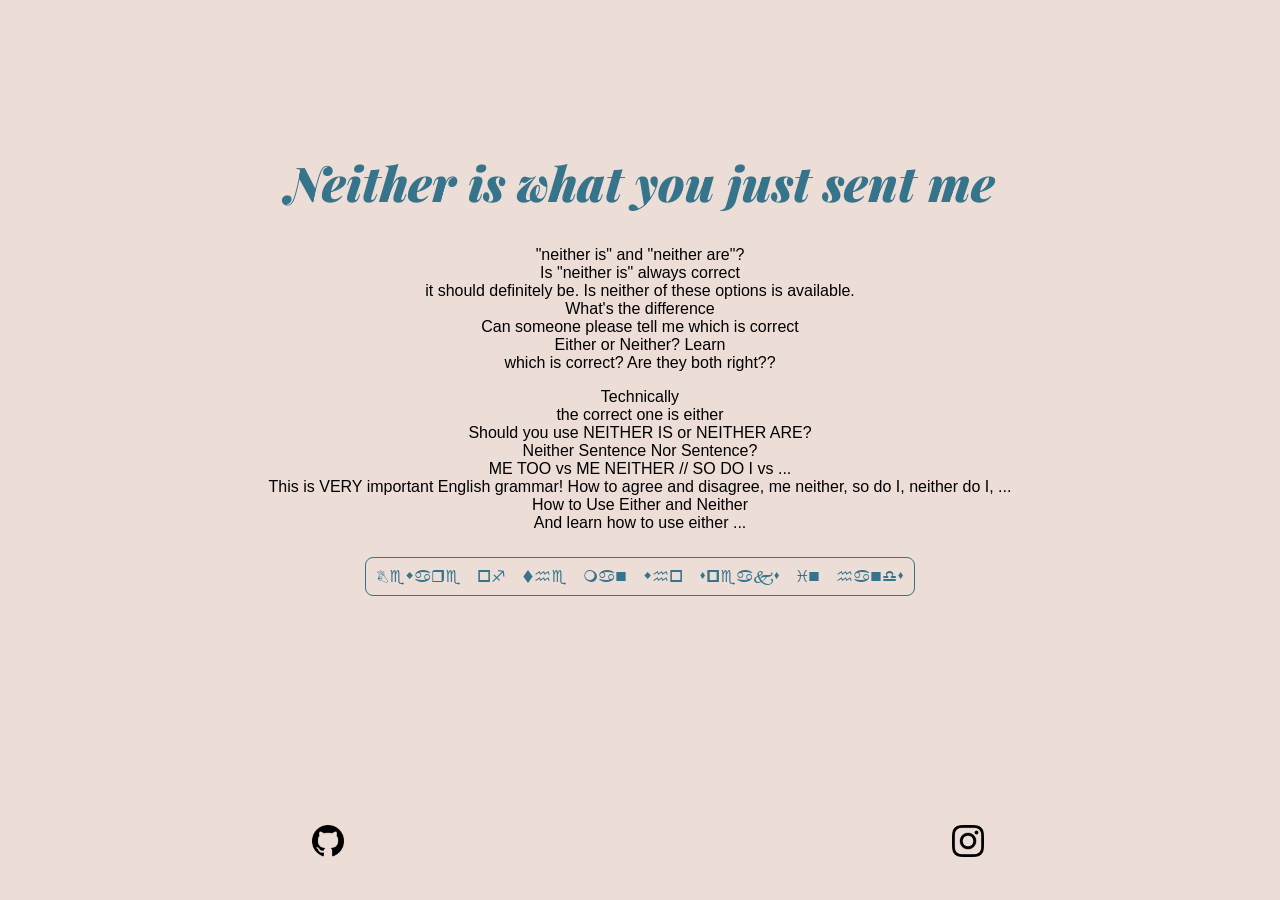
==== index.html @ 2875f106 "Update index.html" ====
<!DOCTYPE html>
<html lang="en-US">
  <head>
    <!-- your metadata goes here in the "head" -->
    <title>Neither is what you just sent me</title>
    <meta name="author" content="Moiz">
    <meta name="description" content="net.art">
    <link rel="icon" href="images/favicon.png">

    <!-- metadata for mobile devices -->
    <meta name="viewport" content="width=device-width, initial-scale=1">
    <meta name="theme-color" content="#ffffff">
    <link rel="apple-touch-icon" href="images/icon.png">
    <meta name="apple-mobile-web-app-capable" content="yes">
    <meta name="apple-mobile-web-app-status-bar-style" content="default">

    <!-- "open graph" metadata for social media posts -->
    <meta property="og:title" content="Your Page Title">
    <meta property="og:description" content="What's this page about?">
    <meta property="og:image" content="https://website.com/images/splash.png">
    <meta property="og:url" content="https://website.com">
    <meta property="og:type" content="website">

    <link rel="stylesheet" href="css/fonts.css">
    <link rel="stylesheet" href="css/styles.css">
  </head>
  <body>
    <!-- you page's content goes here in the body -->
    <h1 id="main-title">Neither is what you just sent me</h1>

    <p id="comic-sans-paragraph">
      "neither is" and "neither are"? <br>
      Is "neither is" always correct <br>
      it should definitely be. Is neither of these options is available. <br>
      What's the difference <br>
      Can someone please tell me which is correct <br>
      Either or Neither? Learn <br>
      which is correct? Are they both right?? <br>
    </p>
    <p id="papyrus-paragraph">
      Technically <br>
      the correct one is either <br>
      Should you use NEITHER IS or NEITHER ARE? <br>
      Neither Sentence Nor Sentence?  <br>
      ME TOO vs ME NEITHER // SO DO I vs ... <br>
      This is VERY important English grammar! How to agree and disagree, me neither, so do I, neither do I, ... <br>
      How to Use Either and Neither <br>
      And learn how to use either ... <br>
    </p>

    <nav>
      <a class="boxy-link" href="https://undertale.fandom.com/wiki/W._D._Gaster">
        Beware of the man who speaks in hands
      </a>
    </nav>

    <footer>
      <a href="https://github.com/mkaga-cloud/">
        <img src="images/github.png" alt="github icon">
      </a>
      <a href="https://www.instagram.com/kagalwala_moiz/">
        <img src="images/instagram.png" alt="instagram icon">
      </a>
    </footer>

  </body>
</html>
---- css/fonts.css ----
@font-face {
    font-family: 'Papyrus';
    font-style: normal;
    font-weight: normal;
    src: url('fonts/papyrus-font/papyrus.ttf') format('ttf');
}
    
@font-face {
    font-family: 'Wingdings';
    font-style: normal;
    font-weight: normal;
    src: url('fonts/wingdings-webfont/wingding.woff') format('woff');
}
    
@font-face {
  font-display: swap;
  font-family: 'Playfair Display';
  font-style: normal;
  font-weight: 400;
  src: url('fonts/playfair-display-v39-latin-regular.woff2') format('woff2');
}

@font-face {
  font-display: swap;
  font-family: 'Playfair Display';
  font-style: italic;
  font-weight: 400;
  src: url('fonts/playfair-display-v39-latin-italic.woff2') format('woff2');
}

@font-face {
  font-display: swap;
  font-family: 'Playfair Display';
  font-style: normal;
  font-weight: 500;
  src: url('fonts/playfair-display-v39-latin-500.woff2') format('woff2');
}

@font-face {
  font-display: swap;
  font-family: 'Playfair Display';
  font-style: italic;
  font-weight: 500;
  src: url('fonts/playfair-display-v39-latin-500italic.woff2') format('woff2');
}

@font-face {
  font-display: swap;
  font-family: 'Playfair Display';
  font-style: normal;
  font-weight: 600;
  src: url('fonts/playfair-display-v39-latin-600.woff2') format('woff2');
}

@font-face {
  font-display: swap;
  font-family: 'Playfair Display';
  font-style: italic;
  font-weight: 600;
  src: url('fonts/playfair-display-v39-latin-600italic.woff2') format('woff2');
}

@font-face {
  font-display: swap;
  font-family: 'Playfair Display';
  font-style: normal;
  font-weight: 700;
  src: url('fonts/playfair-display-v39-latin-700.woff2') format('woff2');
}

@font-face {
  font-display: swap;
  font-family: 'Playfair Display';
  font-style: italic;
  font-weight: 700;
  src: url('fonts/playfair-display-v39-latin-700italic.woff2') format('woff2');
}

@font-face {
  font-display: swap;
  font-family: 'Playfair Display';
  font-style: normal;
  font-weight: 800;
  src: url('fonts/playfair-display-v39-latin-800.woff2') format('woff2');
}

@font-face {
  font-display: swap;
  font-family: 'Playfair Display';
  font-style: italic;
  font-weight: 800;
  src: url('fonts/playfair-display-v39-latin-800italic.woff2') format('woff2');
}

@font-face {
  font-display: swap;
  font-family: 'Playfair Display';
  font-style: normal;
  font-weight: 900;
  src: url('fonts/playfair-display-v39-latin-900.woff2') format('woff2');
}

@font-face {
  font-display: swap;
  font-family: 'Playfair Display';
  font-style: italic;
  font-weight: 900;
  src: url('fonts/playfair-display-v39-latin-900italic.woff2') format('woff2');
}
---- css/styles.css ----
:root {
  --accent-color: #35748a;
  --bg-color: #ecddd7;
}

body {
  background-color: var(--bg-color);
  font-family: Verdana, Arial, sans-serif;
  text-align: center;
}

a {
  color: var(--accent-color);
  text-decoration: none;
  font-family: 'Wingdings';
}

p1 {
  max-width: 50ch;
  margin: 0 auto;
  /* border: 1px dashed; */

  font-weight: 100;
  font-size: 1.3rem;
  line-height: 1.7rem;
  text-align: center;
}

p2 {
  max-width: 50ch;
  margin: 0 auto;
  /* border: 1px dashed; */

  font-weight: 100;
  font-size: 1.3rem;
  line-height: 1.7rem;
  text-align: center;
}

nav {
  display: flex;
  justify-content: center;

  margin-top: 17px;
  /* border: 1px dashed; */
}

@media (max-width: 450px) {
  nav {
    flex-direction: column;
    align-items: center;
  }
}

footer {
  position: fixed;
  bottom: 40px;

  display: flex;
  justify-content: space-around;

  width: 100vw;
  /* border: 1px dashed; */
}

footer img {
  width: 32px;
}

.boxy-link {
  margin: 8px;
  border: 1px solid;
  border-radius: 8px;
  padding: 10px;
  
  transition: transform 0.3s;
}

.boxy-link:hover {
  background-color: #ffffff;
  color: #000000;
  transform: translateY(-3px);
  font-family: Courier;
}

@keyframes fadeIn {
  100% {
    transform: translateY(0);
    opacity: 1;
  }
}

#main-title {
  margin-top: 150px;
  /* border: 1px dashed; */
  
  font-family: 'Playfair Display';
  font-weight: 900;
  font-size: 48px;
  font-style: italic;
  text-align: center;
  color: var(--accent-color);

  transform: translateY(10px);
  opacity: 0;

  animation: fadeIn 1s forwards 0.25s;
}

@media (max-width: 450px) {
  #main-title {
    margin-top: 50px;
  }
}
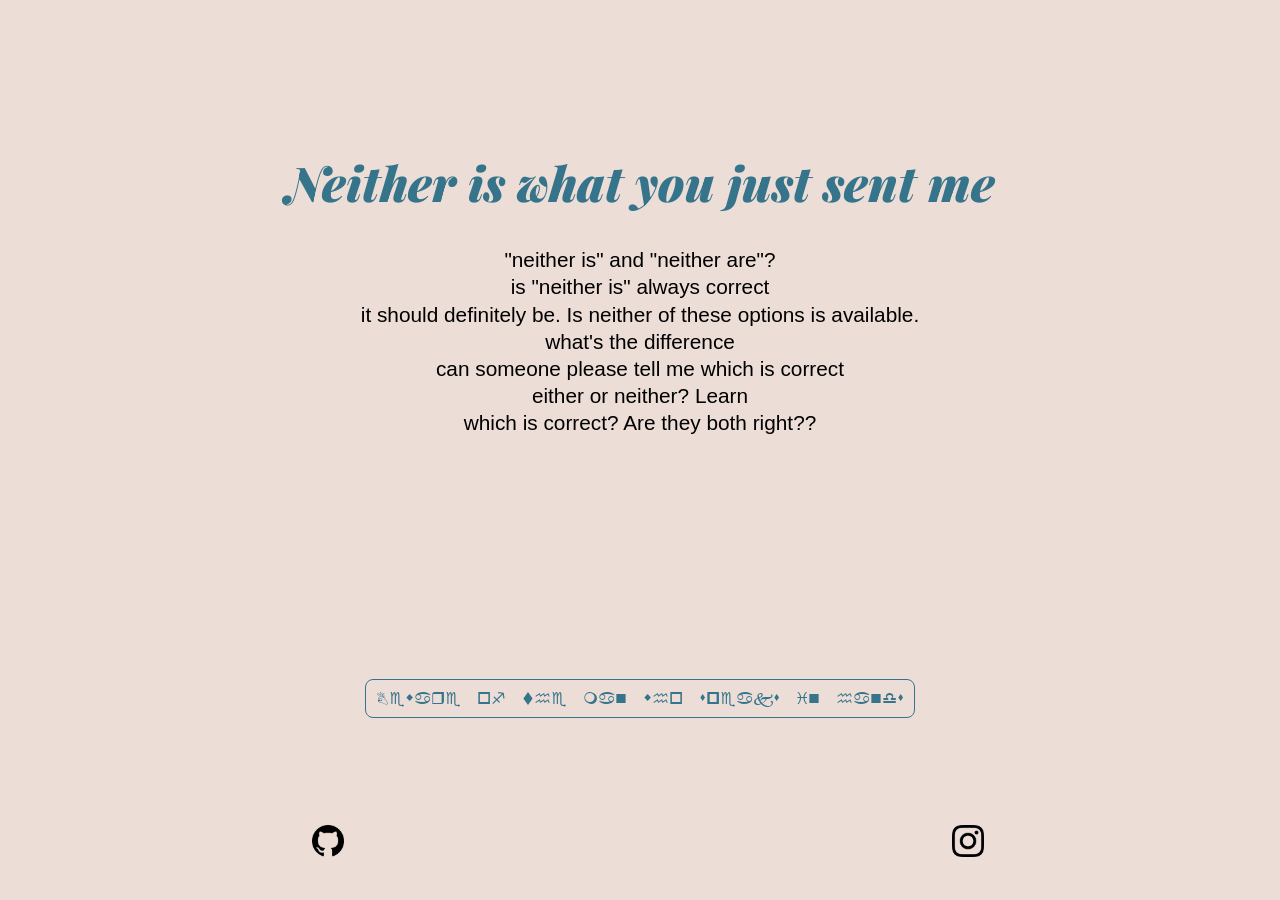
==== commit aec833c5: "Update index.html" ====
--- a/index.html
+++ b/index.html
@@ -28,16 +28,16 @@
     <!-- you page's content goes here in the body -->
     <h1 id="main-title">Neither is what you just sent me</h1>
 
-    <p id="comic-sans-paragraph">
+    <p1 id="comic-sans-paragraph">
       "neither is" and "neither are"? <br>
-      Is "neither is" always correct <br>
+      is "neither is" always correct <br>
       it should definitely be. Is neither of these options is available. <br>
-      What's the difference <br>
-      Can someone please tell me which is correct <br>
-      Either or Neither? Learn <br>
+      what's the difference <br>
+      can someone please tell me which is correct <br>
+      either or neither? Learn <br>
       which is correct? Are they both right?? <br>
-    </p>
-    <p id="papyrus-paragraph">
+    </p1>
+    <p2 id="papyrus-paragraph">
       Technically <br>
       the correct one is either <br>
       Should you use NEITHER IS or NEITHER ARE? <br>
@@ -46,7 +46,7 @@
       This is VERY important English grammar! How to agree and disagree, me neither, so do I, neither do I, ... <br>
       How to Use Either and Neither <br>
       And learn how to use either ... <br>
-    </p>
+    </p2>
 
     <nav>
       <a class="boxy-link" href="https://undertale.fandom.com/wiki/W._D._Gaster">
--- a/css/fonts.css
+++ b/css/fonts.css
@@ -2,7 +2,7 @@
     font-family: 'Papyrus';
     font-style: normal;
     font-weight: normal;
-    src: url('fonts/papyrus-font/papyrus.ttf') format('ttf');
+    src: url('fonts/papyrus.woff2') format('woff2');
 }
     
 @font-face {
--- a/css/styles.css
+++ b/css/styles.css
@@ -35,6 +35,7 @@
   font-size: 1.3rem;
   line-height: 1.7rem;
   text-align: center;
+  font-family: Papyrus; 'Papyrus';
 }
 
 nav {
@@ -112,3 +113,14 @@
     margin-top: 50px;
   }
 }
+
+#papyrus-paragraph {
+  max-width: 50ch;
+  margin: 0 auto;
+  font-family: 'Papyrus'
+  font-weight: 100;
+  font-size: 1.3rem;
+  line-height: 1.7rem;
+  text-align: center;
+}
+  
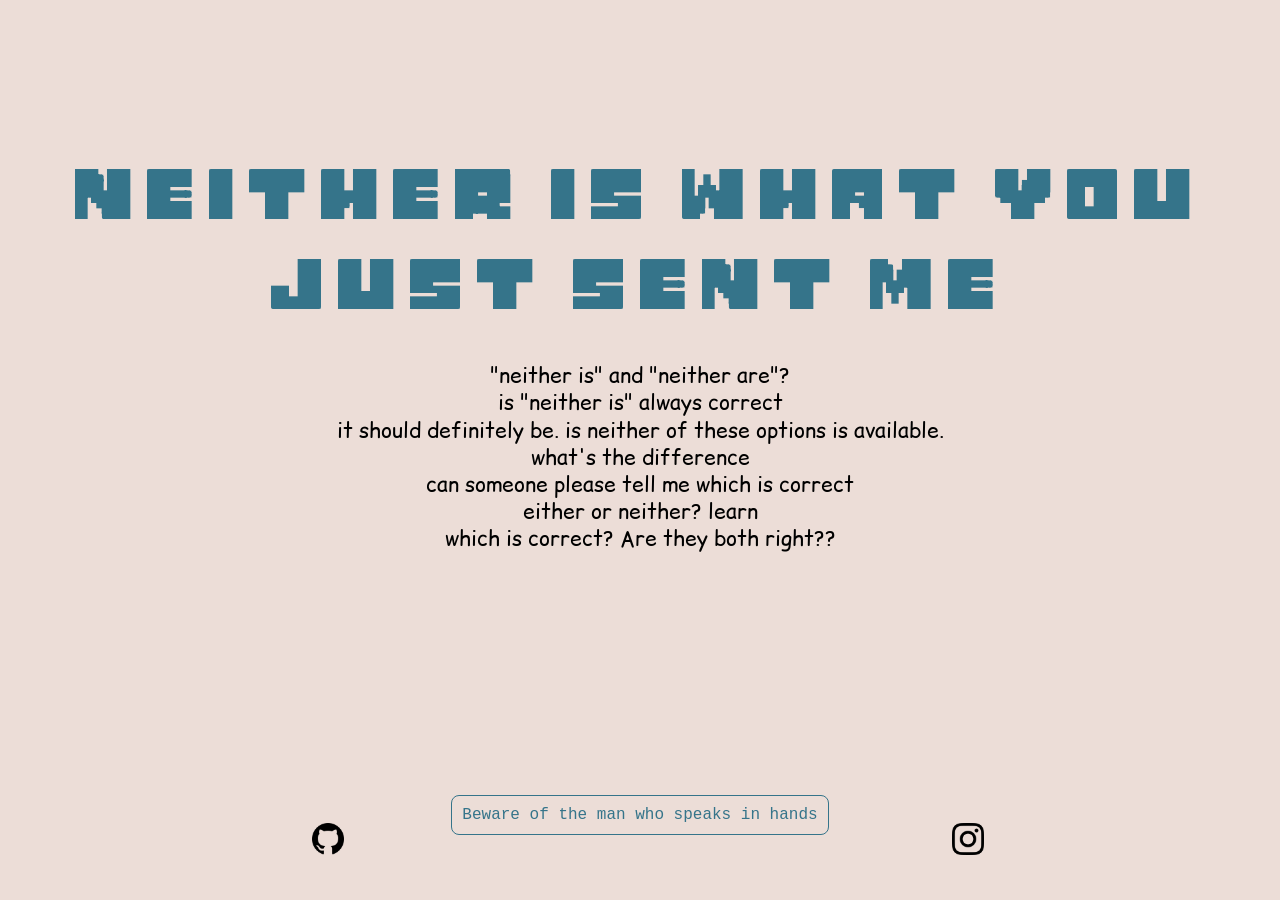
==== commit 6729ef49: "Update index.html" ====
--- a/index.html
+++ b/index.html
@@ -31,10 +31,10 @@
     <p1 id="comic-sans-paragraph">
       "neither is" and "neither are"? <br>
       is "neither is" always correct <br>
-      it should definitely be. Is neither of these options is available. <br>
+      it should definitely be. is neither of these options is available. <br>
       what's the difference <br>
       can someone please tell me which is correct <br>
-      either or neither? Learn <br>
+      either or neither? learn <br>
       which is correct? Are they both right?? <br>
     </p1>
     <p2 id="papyrus-paragraph">
--- a/css/fonts.css
+++ b/css/fonts.css
@@ -1,3 +1,17 @@
+@font-face {
+    font-family: 'Undertale-Logo';
+    font-style: normal;
+    font-weight: normal;
+    src: url('fonts/undertale.woff2/undertale.woff2') format('woff2');
+}
+    
+@font-face {
+    font-family: 'Comic Sans';
+    font-style: normal;
+    font-weight: normal;
+    src: url('fonts/Comic_Relief/ComicSans-Regular.woff2') format('woff2');
+}
+
 @font-face {
     font-family: 'Papyrus';
     font-style: normal;
--- a/css/styles.css
+++ b/css/styles.css
@@ -12,7 +12,7 @@
 a {
   color: var(--accent-color);
   text-decoration: none;
-  font-family: 'Wingdings';
+  font-family: Courier;
 }
 
 p1 {
@@ -24,6 +24,7 @@
   font-size: 1.3rem;
   line-height: 1.7rem;
   text-align: center;
+  font-family: 'Comic Sans';
 }
 
 p2 {
@@ -81,7 +82,7 @@
   background-color: #ffffff;
   color: #000000;
   transform: translateY(-3px);
-  font-family: Courier;
+  font-family: 'Wingdings';
 }
 
 @keyframes fadeIn {
@@ -95,10 +96,9 @@
   margin-top: 150px;
   /* border: 1px dashed; */
   
-  font-family: 'Playfair Display';
+  font-family: 'Undertale-Logo';
   font-weight: 900;
   font-size: 48px;
-  font-style: italic;
   text-align: center;
   color: var(--accent-color);
 
@@ -117,10 +117,19 @@
 #papyrus-paragraph {
   max-width: 50ch;
   margin: 0 auto;
-  font-family: 'Papyrus'
+  font-family: 'Papyrus';
   font-weight: 100;
   font-size: 1.3rem;
   line-height: 1.7rem;
   text-align: center;
 }
-  
+
+#comic-sans-paragraph {
+  max-width: 50ch;
+  margin: 0 auto;
+  font-family: 'Comic Sans';
+  font-weight: 100;
+  font-size: 1.3rem;
+  line-height: 1.7rem;
+  text-align: center;
+}
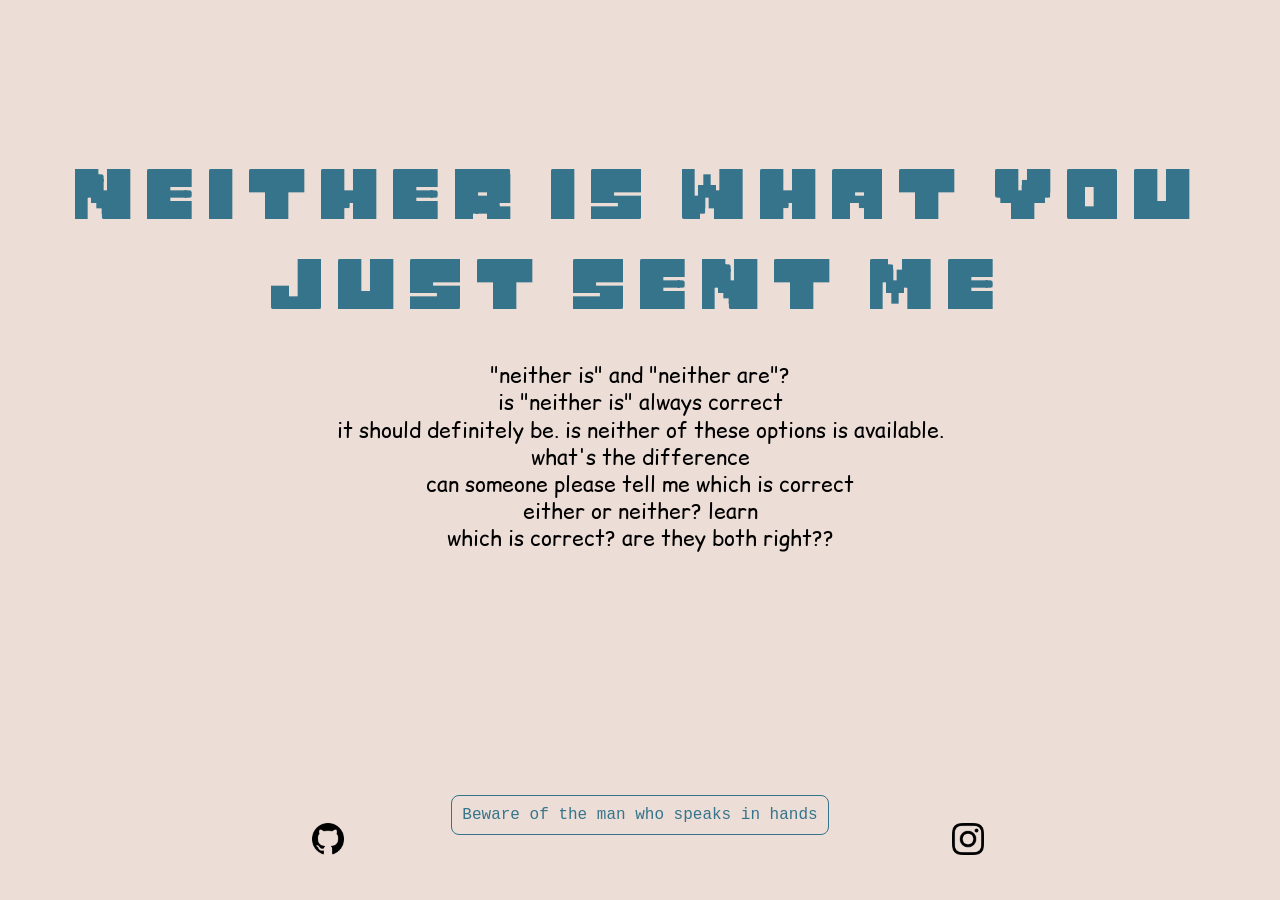
==== commit aca1b936: "Update index.html" ====
--- a/index.html
+++ b/index.html
@@ -35,7 +35,7 @@
       what's the difference <br>
       can someone please tell me which is correct <br>
       either or neither? learn <br>
-      which is correct? Are they both right?? <br>
+      which is correct? are they both right?? <br>
     </p1>
     <p2 id="papyrus-paragraph">
       Technically <br>
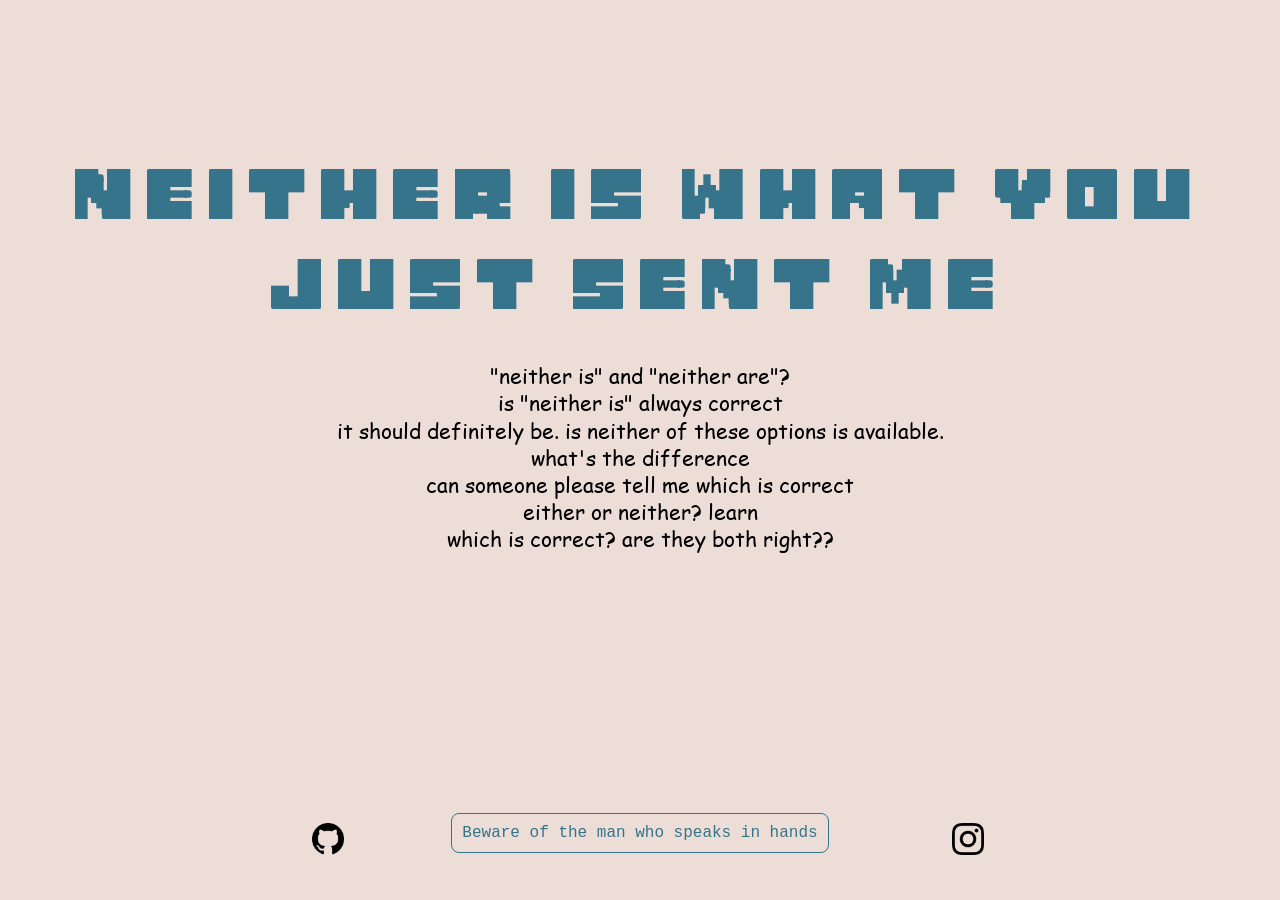
==== commit 49ba5f66: "Update index.html" ====
--- a/index.html
+++ b/index.html
@@ -37,6 +37,7 @@
       either or neither? learn <br>
       which is correct? are they both right?? <br>
     </p1>
+    <br>
     <p2 id="papyrus-paragraph">
       Technically <br>
       the correct one is either <br>
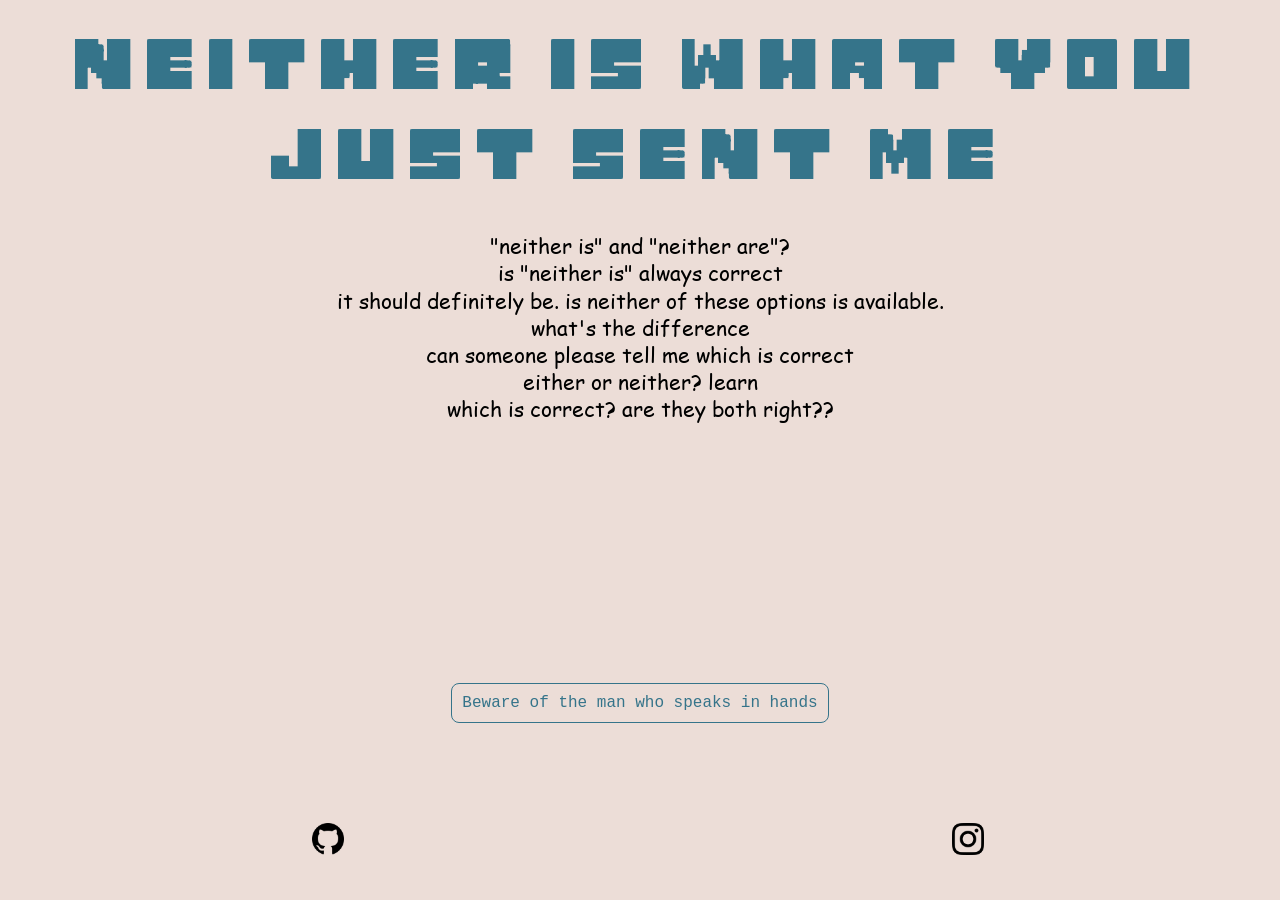
==== commit 84b8b461: "Update index.html" ====
--- a/index.html
+++ b/index.html
@@ -5,7 +5,7 @@
     <title>Neither is what you just sent me</title>
     <meta name="author" content="Moiz">
     <meta name="description" content="net.art">
-    <link rel="icon" href="images/favicon.png">
+    <link rel="icon" href="images/UndertaleSoul.png">
 
     <!-- metadata for mobile devices -->
     <meta name="viewport" content="width=device-width, initial-scale=1">
--- a/css/styles.css
+++ b/css/styles.css
@@ -93,7 +93,7 @@
 }
 
 #main-title {
-  margin-top: 150px;
+  margin-top: 20px;
   /* border: 1px dashed; */
   
   font-family: 'Undertale-Logo';
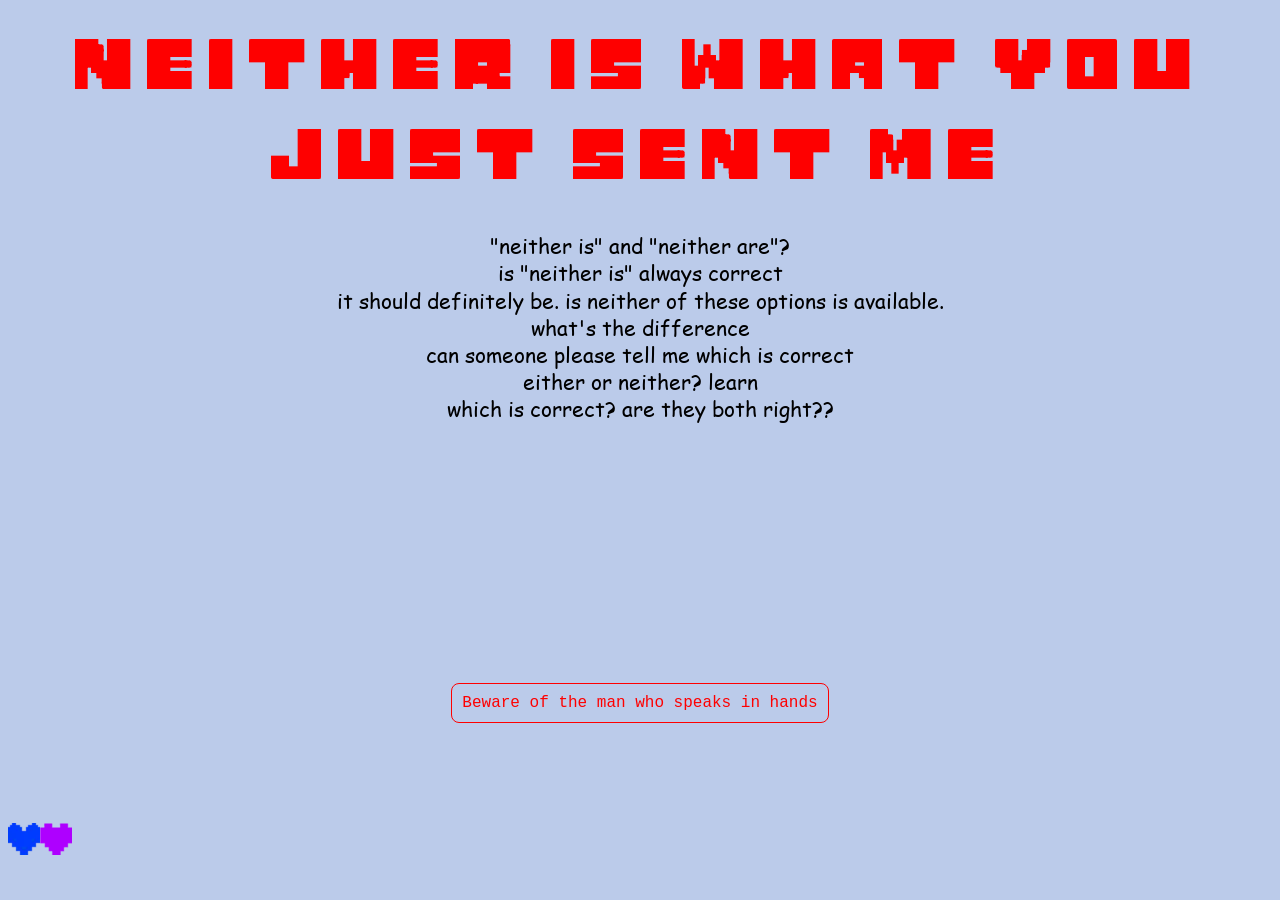
==== commit 8bac229e: "Update index.html" ====
--- a/index.html
+++ b/index.html
@@ -56,11 +56,11 @@
     </nav>
 
     <footer>
-      <a href="https://github.com/mkaga-cloud/">
-        <img src="images/github.png" alt="github icon">
+      <a href="https://undertale.wiki/">
+        <img src="images/UndertaleIntegrity.webp" alt="Integrity">
       </a>
-      <a href="https://www.instagram.com/kagalwala_moiz/">
-        <img src="images/instagram.png" alt="instagram icon">
+      <a href="https://www.instagram.com/toby.radiationfox">
+        <img src="images/UndertalePerseverance.png" alt="Perseverance">
       </a>
     </footer>
 
--- a/css/styles.css
+++ b/css/styles.css
@@ -1,6 +1,6 @@
 :root {
-  --accent-color: #35748a;
-  --bg-color: #ecddd7;
+  --accent-color: #FE0000;
+  --bg-color: #BBCBEA;
 }
 
 body {
@@ -16,6 +16,7 @@
 }
 
 p1 {
+/* comic sans paragraph */  
   max-width: 50ch;
   margin: 0 auto;
   /* border: 1px dashed; */
@@ -23,11 +24,12 @@
   font-weight: 100;
   font-size: 1.3rem;
   line-height: 1.7rem;
-  text-align: center;
+  text-align: left;
   font-family: 'Comic Sans';
 }
 
 p2 {
+/* papyrus paragraph */  
   max-width: 50ch;
   margin: 0 auto;
   /* border: 1px dashed; */
@@ -35,7 +37,7 @@
   font-weight: 100;
   font-size: 1.3rem;
   line-height: 1.7rem;
-  text-align: center;
+  text-align: right;
   font-family: Papyrus; 'Papyrus';
 }
 
@@ -59,7 +61,8 @@
   bottom: 40px;
 
   display: flex;
-  justify-content: space-around;
+  text-align: center;
+  margin: auto 0;
 
   width: 100vw;
   /* border: 1px dashed; */
@@ -121,7 +124,7 @@
   font-weight: 100;
   font-size: 1.3rem;
   line-height: 1.7rem;
-  text-align: center;
+  text-align: right;
 }
 
 #comic-sans-paragraph {
@@ -131,5 +134,5 @@
   font-weight: 100;
   font-size: 1.3rem;
   line-height: 1.7rem;
-  text-align: center;
+  text-align: left;
 }
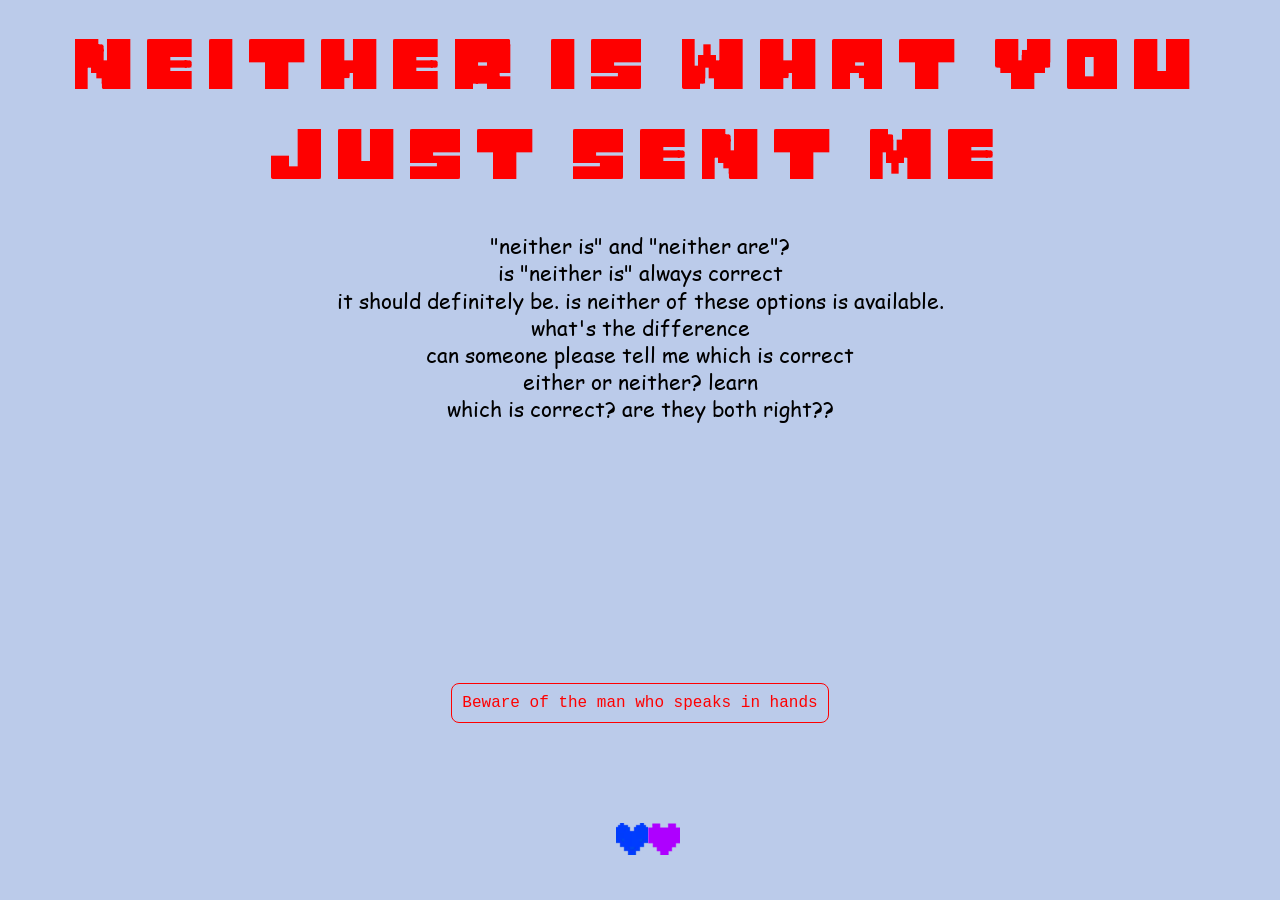
==== commit c448513a: "Update index.html" ====
--- a/index.html
+++ b/index.html
@@ -2,7 +2,7 @@
 <html lang="en-US">
   <head>
     <!-- your metadata goes here in the "head" -->
-    <title>Neither is what you just sent me</title>
+    <title>Oops! All Undertale</title>
     <meta name="author" content="Moiz">
     <meta name="description" content="net.art">
     <link rel="icon" href="images/UndertaleSoul.png">
--- a/css/styles.css
+++ b/css/styles.css
@@ -61,8 +61,7 @@
   bottom: 40px;
 
   display: flex;
-  text-align: center;
-  margin: auto 0;
+  justify-content: center;
 
   width: 100vw;
   /* border: 1px dashed; */
